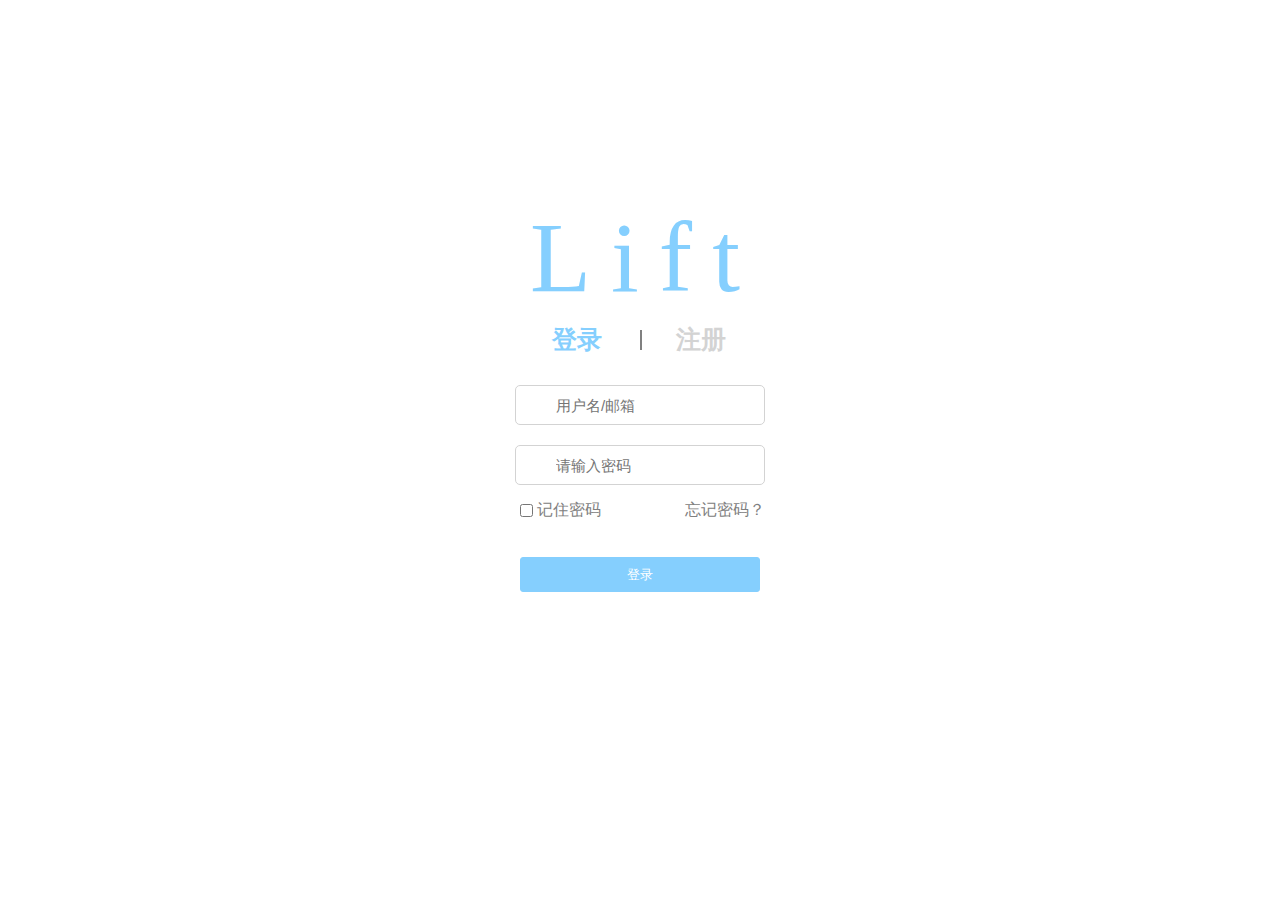
==== index.html @ 34e2e992 "改了下名" ====
<!DOCTYPE html>
<html>
	<head>
		<meta charset="UTF-8">
		<title></title>
		<link rel="stylesheet" type="text/css" href="style/sign.css"/>
		<script src="script/sign.js" type="text/javascript" charset="utf-8"></script>
	</head>
	<body>
		<div id="content">
			<div id="lift">
				Lift
			</div>
			<!--登录框-->
			<div id="main">
				<!--选项卡-->
				<ul>
					<li id="li-signIn">登录</li>
					<div id="space">
						
					</div>
					<li id="li-signUp">注册</li>
				</ul>
				<!--登录-->
				<div id="signIn">
					<!--用户名-->
					<div class="inputDiv" >
						<input type="text" class="inputText" name="" id="name" value="" placeholder="用户名/邮箱"/>
					</div>
					<!--密码-->
					<div class="inputDiv" ">
						<input type="password" class="inputText" name="" id="password" value="" placeholder="请输入密码"/>
					</div>
					<!--记住密码-->
					<div id="remember">
						<input type="checkbox" name="" id="rememberBox" value="" />
						<label for="rememberBox">记住密码</label>
						<!--注册/忘记-->
						<a href="#" id="forget">忘记密码？</a>
					</div>
					
					<!--登录按钮-->
					<input type="button" name="" id="signInBtn" value="登录" />
					
					<!--关联登录-->
					<div id="other">
						<div id="qq">
							<a href="" title="QQ登录"></a>
						</div>
						<div id="pay">
							<a href="" title="支付宝登录"></a>
						</div>
						<div id="weixin">
							<a href="" title="微信登录"></a>
						</div>
					</div>
					
				</div>
				
				<!--注册-->
				<div id="signUp">
					
					
				</div>
			</div>
		</div>
	</body>
</html>
---- style/sign.css ----
*{
	margin: 0;
    padding: 0;
    box-sizing: border-box;
    position: relative;
}
body{
	height: 100vh;
	width: 100vw;
	/*background: url(background.png);
	background-size: 100% 100%;*/
}
div{
	overflow: hidden;
	float: left;
}
a{
	text-decoration: none;
}
#content{
	/*border: 1px solid #d3d3d3;*/
	/*box-shadow: 0px 0px 25px #D3D3D3;*/
	height: 500px;
	width: 300px;
	position: absolute;
	transform: translate(-50%,-50%);
	-webkit-transform: translate(-50%, -50%);
    -moz-transform: translate(-50%, -50%);
    -ms-transform: translate(-50%, -50%);
    -o-transform: translate(-50%, -50%);
    top: 50%;
    left: 50%;
    
}
#lift{
	height: 100px;
	width: 300px;
	font-size: 100px;
	letter-spacing: 20px;
	line-height: 100px;
	top: 8px;
	left: 40px;
	color: #85cffe;
}
/*右边登录框*/
#main{
	height: 400px;
	width: 300px;
}
/*选项卡*/
#main ul{
	height: 80px;
	width: 300px;
	padding: 0px 25px;
}
#main li{
	height: 80px;
	width: 100px;
	display: inline-block;
	font-size: 25px;
	
	font-weight: 600;
	line-height: 80px;
	text-align: center;
	margin: 0px 10px;
}
#main li:hover{
	cursor: pointer;
	color: #46b6fd;
}
#li-signIn{
	color: #85cffe;
}
#li-signUp{
	color: #D3D3D3;
}
#space{
	height: 20px;
	width: 2px;
	background: #808080;
	top: 30px;
	left: 125px;
}
/*登录*/
.inputDiv{
	height: 60px;
	width: 300px;
}
/*输入框*/
.inputText{
	height: 40px;
	width: 250px;
	margin: 5px 25px;
	padding: 0px 0px 0px 40px ;
	border-radius: 5px;
	font-size: 15px;
	border: 1px solid #D3D3D3;
}
#name{
	background: url(icon/name.png) no-repeat;
	background-size: 25px 25px;
	background-position: 7px 7px;
}
#password{
	background: url(icon/password.png) no-repeat;
	background-size: 25px 25px;
	background-position: 7px 7px;
}

/*记住密码和前边的框*/
#remember{
	height: 50px;
	width: 300px;
}
#remember input{
	top: 2px;
	left: 30px;
}
#remember label{
	color: grey;
	left: 30px;
}
#remember label:hover{
	color: black;
	cursor: pointer;
}
/*忘记密码*/
#forget{
	color: #808080;
	left: 110px;
}
#forget:hover{
	color: black;
}
/*登录按钮*/
#signInBtn{
	height: 35px;
	width: 240px;
	margin: 7px 30px;
	background: #85CFFE;
	border: 1px solid #85CFFE;
	border-radius: 3px;
	cursor: pointer;
	color: #FFFFFF;
}
#signInBtn:hover{
	background: #46B6FD;
}

/*关联登录*/
#other{
	height: 50px;
	width: 300px;
	padding: 10px 50px;
}
#qq a{
	background: url(icon/qq.png) no-repeat;
}
#weixin a{
	background: url(icon/weixin.png) no-repeat;
}
#pay a{
	background: url(icon/pay.png) no-repeat;
}
#other a{
	display: block;
	height: 40px;
	width: 40px;
	margin: 0px 13px;
	background-size: 80px 40px;
}
#other a:hover{
	background-position: -40px 0px;
}
/*宽度小于900px时*/
/*@media screen and (max-width: 900px){
	
}*/
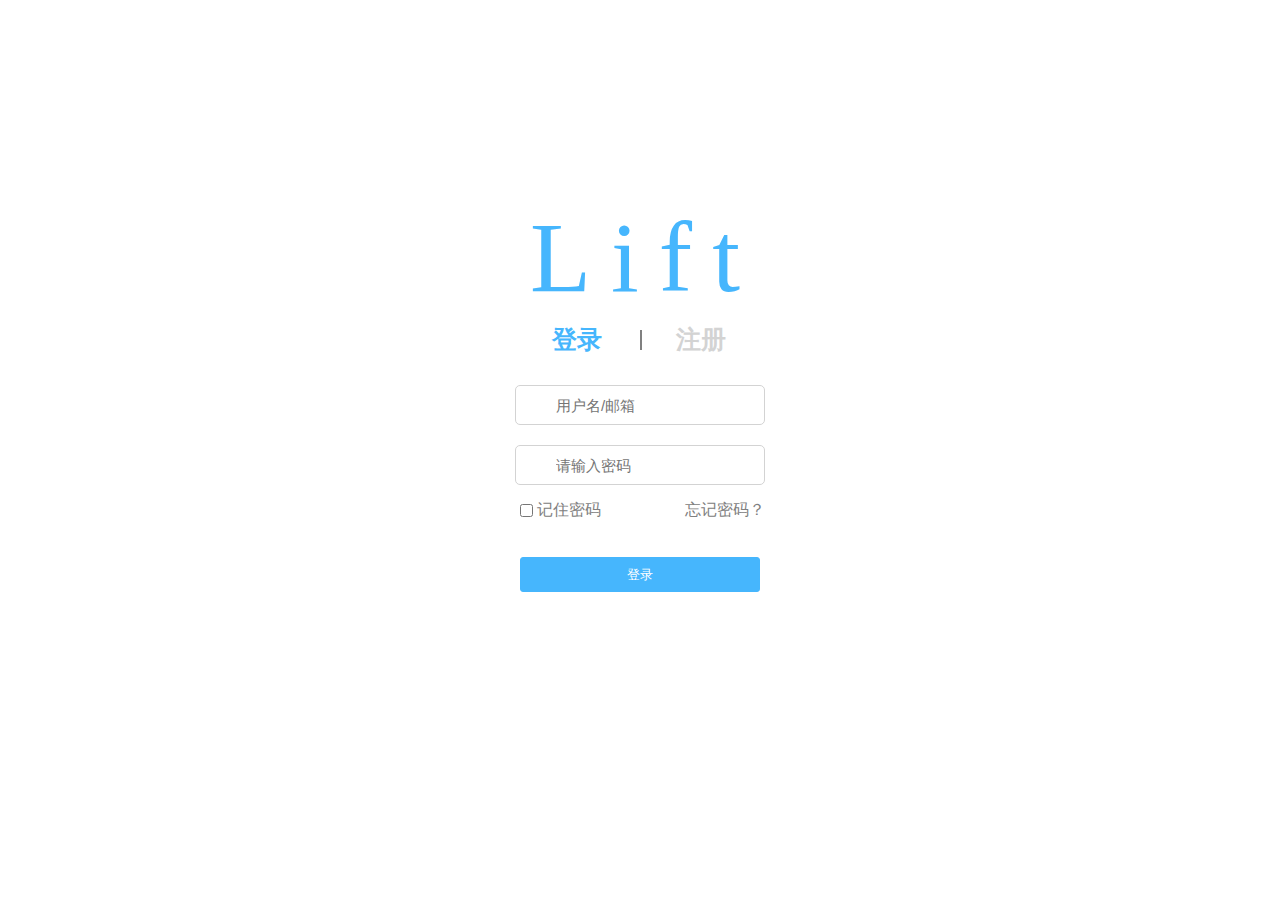
==== commit e2af3417: "增加了注册页面" ====
--- a/index.html
+++ b/index.html
@@ -28,7 +28,7 @@
 						<input type="text" class="inputText" name="" id="name" value="" placeholder="用户名/邮箱"/>
 					</div>
 					<!--密码-->
-					<div class="inputDiv" ">
+					<div class="inputDiv">
 						<input type="password" class="inputText" name="" id="password" value="" placeholder="请输入密码"/>
 					</div>
 					<!--记住密码-->
@@ -57,11 +57,35 @@
 					
 				</div>
 				
+				
 				<!--注册-->
 				<div id="signUp">
+					<!--邮箱-->
+					<input type="email" name="" id="" value="" class="inputText" placeholder="用于注册的email"/>
+					<!--用户名-->
+					<!--<input type="text" name="" id="" value="" class="inputText" placeholder="用户名"/>-->
+					<!--密码-->
+					<input type="password" name="" id="" class="inputText" value="" placeholder="请输入密码"/>
+					<!--再输入一次密码-->
+					<input type="password" name="" id="" class="inputText" value="" placeholder="请再次输入密码"/>
+					<!--验证码-->
+					<div id="verification">
+						<input type="text" name="" id="" class="inputText" value="" placeholder="请输入验证码"/>
+						<img src="" title="点击刷新"/>
+					</div>
 					
+					<!--提交-->
+					<input type="button" name="" id="signUpBtn" value="立即注册" />
+					<!--同意-->
+					<div id="agree">
+						<span id="">
+							注册即代表你同意
+						</span>
+						<a href="">注册协议</a>
+					</div>
 					
 				</div>
+				
 			</div>
 		</div>
 	</body>
--- a/style/sign.css
+++ b/style/sign.css
@@ -19,7 +19,6 @@
 }
 #content{
 	/*border: 1px solid #d3d3d3;*/
-	/*box-shadow: 0px 0px 25px #D3D3D3;*/
 	height: 500px;
 	width: 300px;
 	position: absolute;
@@ -32,6 +31,7 @@
     left: 50%;
     
 }
+/*logo*/
 #lift{
 	height: 100px;
 	width: 300px;
@@ -40,9 +40,9 @@
 	line-height: 100px;
 	top: 8px;
 	left: 40px;
-	color: #85cffe;
-}
-/*右边登录框*/
+	color: #46B6FD;
+}
+/*登录框*/
 #main{
 	height: 400px;
 	width: 300px;
@@ -66,10 +66,10 @@
 }
 #main li:hover{
 	cursor: pointer;
-	color: #46b6fd;
+	color: #009cff;
 }
 #li-signIn{
-	color: #85cffe;
+	color: #46B6FD;
 }
 #li-signUp{
 	color: #D3D3D3;
@@ -81,7 +81,11 @@
 	top: 30px;
 	left: 125px;
 }
+
 /*登录*/
+#signIn{
+	/*display: none;*/
+}
 .inputDiv{
 	height: 60px;
 	width: 300px;
@@ -97,12 +101,12 @@
 	border: 1px solid #D3D3D3;
 }
 #name{
-	background: url(icon/name.png) no-repeat;
+	background: url(../icon/name.png) no-repeat;
 	background-size: 25px 25px;
 	background-position: 7px 7px;
 }
 #password{
-	background: url(icon/password.png) no-repeat;
+	background: url(../icon/password.png) no-repeat;
 	background-size: 25px 25px;
 	background-position: 7px 7px;
 }
@@ -137,14 +141,14 @@
 	height: 35px;
 	width: 240px;
 	margin: 7px 30px;
-	background: #85CFFE;
-	border: 1px solid #85CFFE;
+	background: #46B6FD;
+	border: 1px solid #46B6FD;
 	border-radius: 3px;
 	cursor: pointer;
 	color: #FFFFFF;
 }
 #signInBtn:hover{
-	background: #46B6FD;
+	background: #009cff;
 }
 
 /*关联登录*/
@@ -154,13 +158,13 @@
 	padding: 10px 50px;
 }
 #qq a{
-	background: url(icon/qq.png) no-repeat;
+	background: url(../icon/qq.png) no-repeat;
 }
 #weixin a{
-	background: url(icon/weixin.png) no-repeat;
+	background: url(../icon/weixin.png) no-repeat;
 }
 #pay a{
-	background: url(icon/pay.png) no-repeat;
+	background: url(../icon/pay.png) no-repeat;
 }
 #other a{
 	display: block;
@@ -172,6 +176,45 @@
 #other a:hover{
 	background-position: -40px 0px;
 }
+/*注册*/
+#signUp{
+	display: none;
+}
+/*验证码*/
+#verification input{
+	width: 150px;
+	margin-right: 0px;
+}
+#verification img{
+	width: 80px;
+	height: 30px;
+	border: 1px solid #D3D3D3;
+	cursor: pointer;
+}
+/*注册按钮*/
+#signUpBtn{
+	height: 35px;
+	width: 240px;
+	margin: 7px 30px;
+	background: #46B6FD;
+	border: 1px solid #46B6FD;
+	border-radius: 3px;
+	cursor: pointer;
+	color: #FFFFFF;
+}
+#signUpBtn:hover{
+	background: #009cff;
+}
+/*同意注册*/
+#agree{
+	width: 300px;
+	height: 30px;
+	text-align: center;
+	color: #808080;
+}
+#agree a{
+	color: #009CFF;
+}
 /*宽度小于900px时*/
 /*@media screen and (max-width: 900px){
 	
